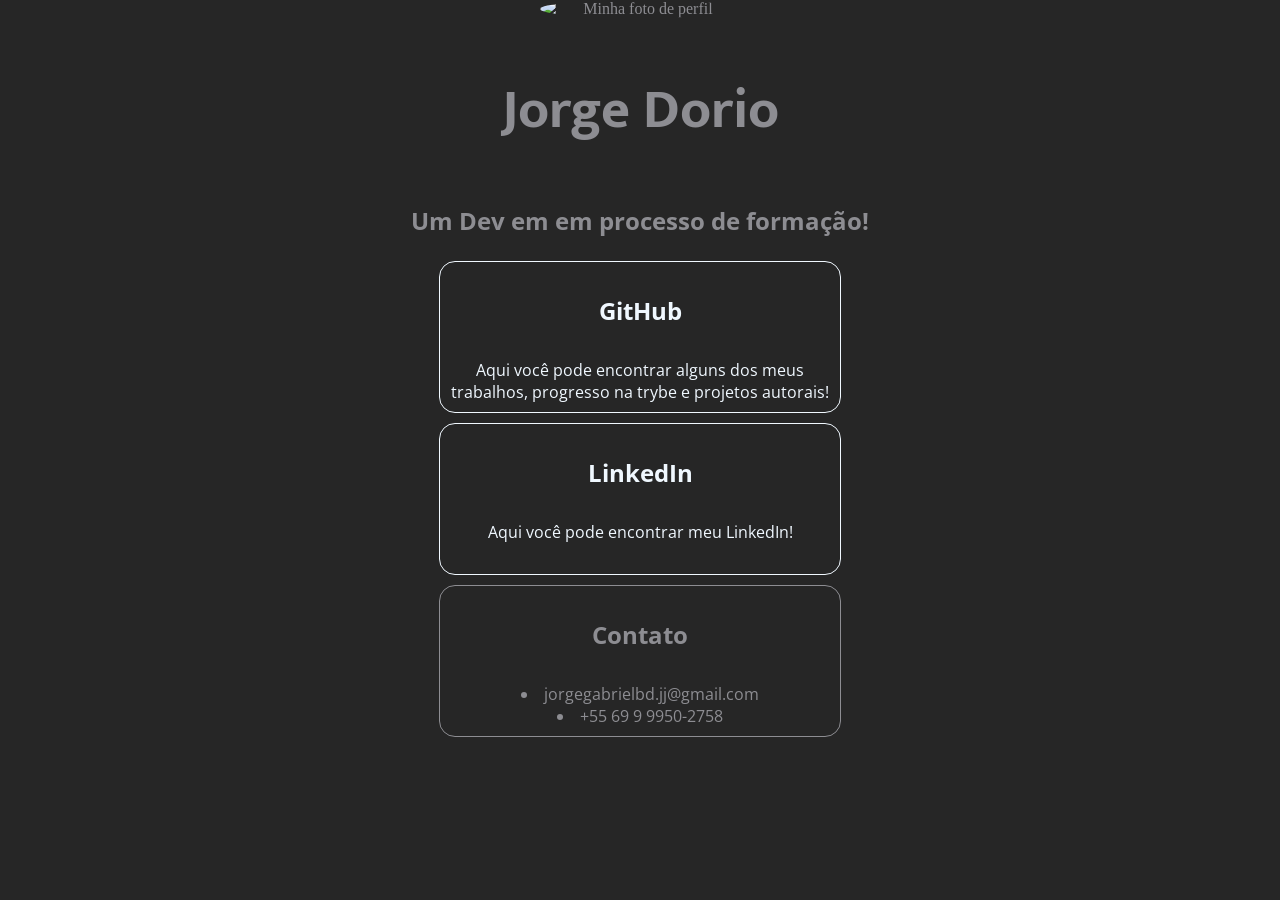
==== backup/index.html @ d6a850a8 "update" ====
<!DOCTYPE html>
<html lang="pt-br">
  <head>
    <meta charset="UTF-8" />
    <meta http-equiv="X-UA-Compatible" content="IE=edge" />
    <meta name="viewport" content="width=device-width, initial-scale=1.0" />
    <title>Portifólio</title>
    <link rel="stylesheet" href="style.css" />
  </head>
  <body>
    <section>
      <!-- Cabeçalho -->
      <img
        class="foto"
        src="profilePic.jpeg"
        alt="Minha foto de perfil"
        width="200rem"
      />
      <h1>Jorge Dorio</h1>
      <h3>Um Dev em em processo de formação!</h3>
    </section>
    <section class="conteiner">
      <!-- Conteúdo -->
      <a href="https://github.com/JorgeDorio" target="_blank">
        <section class="box">
          <h4>GitHub</h4>
          <p>
            Aqui você pode encontrar alguns dos meus trabalhos, progresso na
            trybe e projetos autorais!
          </p>
        </section>
      </a>
      <a href="https://www.linkedin.com/in/jorgedorio/" target="_blank">
        <section class="box">
          <h4>LinkedIn</h4>
          <p>Aqui você pode encontrar meu LinkedIn!</p>
        </section>
      </a>
      <section class="box">
        <h4>Contato</h4>
        <li>jorgegabrielbd.jj@gmail.com</li>
        <li>+55 69 9 9950-2758</li>
      </section>
    </section>
  </body>
</html>
---- backup/style.css ----
@import url('https://fonts.googleapis.com/css2?family=Mukta&family=Open+Sans+Condensed:wght@300&display=swap');

img {
  display: block;
  margin-left: auto;
  margin-right: auto;
  border-radius: 100%;
}

body {
  padding: 0;
  margin: 0;
  text-align: center;
  background-color: rgb(38, 38, 38);
  color: rgb(141, 141, 146);
}

h1 {
  font-family: 'Mukta', sans-serif;
  font-size: 3.5rem;
}

h3 {
  font-family: 'Open Sans Condensed', sans-serif;
  font-size: 1.5rem;
}

h4 {
  font-size: 1.5rem;
}

a {
  color: aliceblue;
  text-decoration: none;
}

section.box {
  font-family: 'Open Sans Condensed', sans-serif;
  border: solid;
  border-radius: 1rem;
  border-width: 1px;
  width: 25rem;
  height: 9.375rem;
  display: block;
  margin-left: auto;
  margin-right: auto;
  margin-top: 10px;
  
}
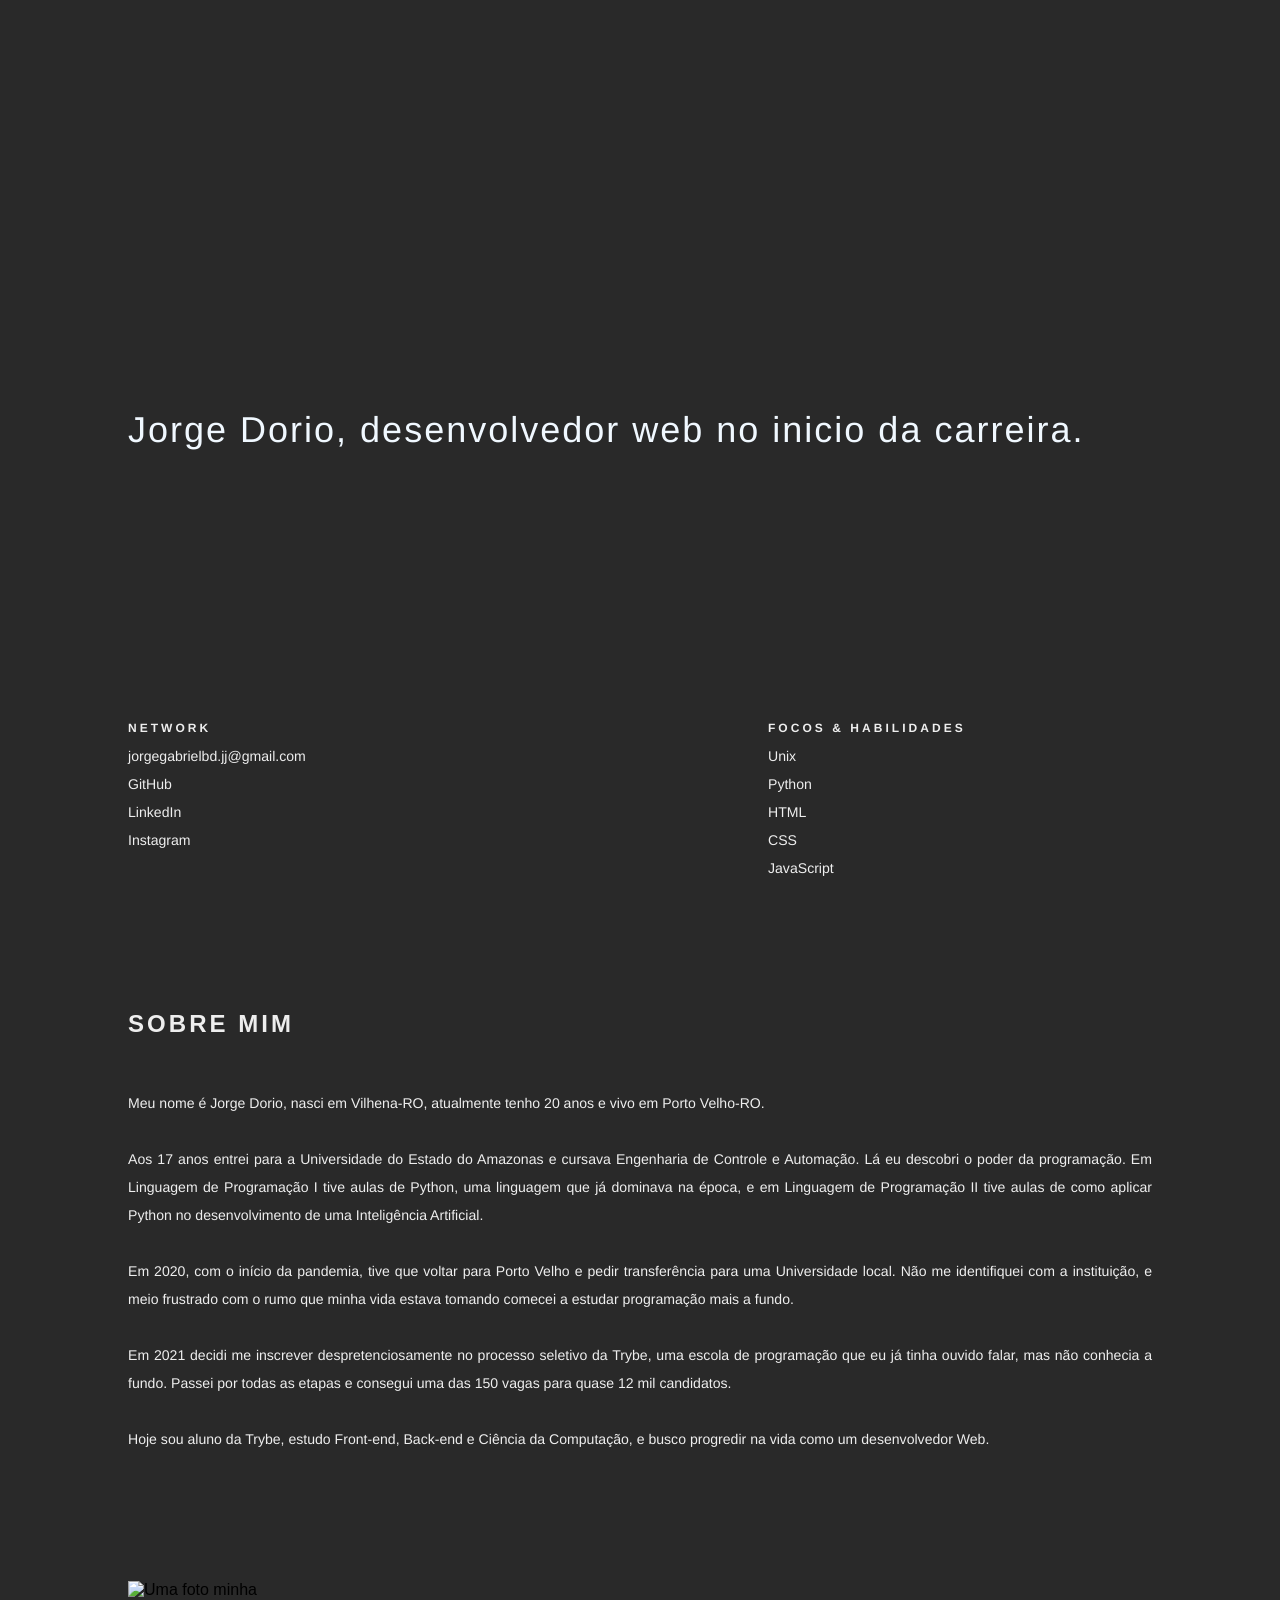
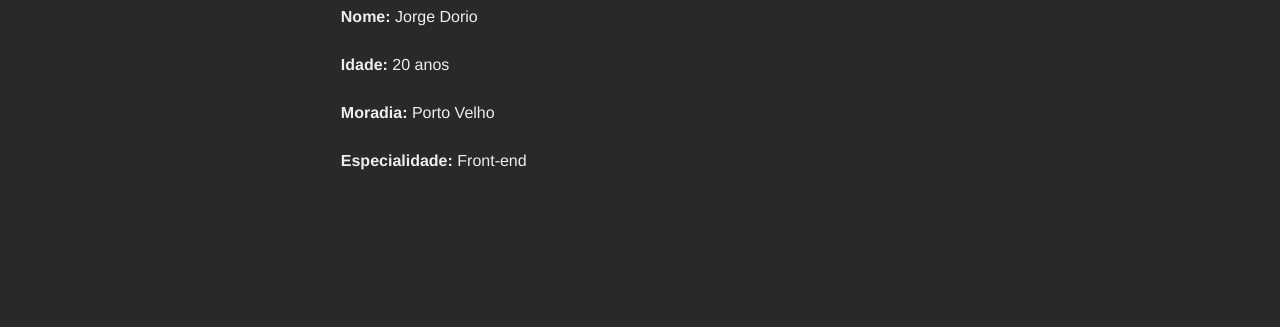
==== commit fa45a3ea: "update" ====
--- a/backup/index.html
+++ b/backup/index.html
@@ -4,43 +4,77 @@
     <meta charset="UTF-8" />
     <meta http-equiv="X-UA-Compatible" content="IE=edge" />
     <meta name="viewport" content="width=device-width, initial-scale=1.0" />
-    <title>Portifólio</title>
+    <title>Jorge Dorio</title>
     <link rel="stylesheet" href="style.css" />
   </head>
+
   <body>
-    <section>
-      <!-- Cabeçalho -->
-      <img
-        class="foto"
-        src="profilePic.jpeg"
-        alt="Minha foto de perfil"
-        width="200rem"
-      />
-      <h1>Jorge Dorio</h1>
-      <h3>Um Dev em em processo de formação!</h3>
-    </section>
-    <section class="conteiner">
-      <!-- Conteúdo -->
-      <a href="https://github.com/JorgeDorio" target="_blank">
-        <section class="box">
-          <h4>GitHub</h4>
-          <p>
-            Aqui você pode encontrar alguns dos meus trabalhos, progresso na
-            trybe e projetos autorais!
-          </p>
-        </section>
-      </a>
-      <a href="https://www.linkedin.com/in/jorgedorio/" target="_blank">
-        <section class="box">
-          <h4>LinkedIn</h4>
-          <p>Aqui você pode encontrar meu LinkedIn!</p>
-        </section>
-      </a>
-      <section class="box">
-        <h4>Contato</h4>
-        <li>jorgegabrielbd.jj@gmail.com</li>
-        <li>+55 69 9 9950-2758</li>
-      </section>
-    </section>
+    <div class="space">
+      <img class="animation" src="animation.gif" alt="" />
+    </div>
+    <h1>Jorge Dorio, desenvolvedor web no inicio da carreira.</h1>
+    <div class="topicos">
+      <h4 class="topictitle">NETWORK</h4>
+      <a href="http://" target="_blank" rel="noopener noreferrer"></a>
+      <a href="mailto:jorgegabrielbd.jj@gmail.com" target="_blank"
+        >jorgegabrielbd.jj@gmail.com</a
+      ><br />
+      <a href="https://github.com/JorgeDorio" target="_blank">GitHub</a> <br />
+      <a href="https://www.linkedin.com/in/jorgedorio/" target="_blank"
+        >LinkedIn</a
+      >
+      <br />
+      <a href="https://www.instagram.com/jorge.dorioo/" target="_blank"
+        >Instagram</a
+      >
+    </div>
+    <div class="topicos">
+      <h4 class="topictitle">FOCOS & HABILIDADES</h4>
+      <div>Unix</div>
+      <div>Python</div>
+      <div>HTML</div>
+      <div>CSS</div>
+      <div>JavaScript</div>
+    </div>
+    <div class="aboutme">
+      <h2>SOBRE MIM</h2>
+      <p>
+        Meu nome é Jorge Dorio, nasci em Vilhena-RO, atualmente tenho 20 anos e
+        vivo em Porto Velho-RO. <br />
+        <br />
+
+        Aos 17 anos entrei para a Universidade do Estado do Amazonas e cursava
+        Engenharia de Controle e Automação. Lá eu descobri o poder da
+        programação. Em Linguagem de Programação I tive aulas de Python, uma
+        linguagem que já dominava na época, e em Linguagem de Programação II
+        tive aulas de como aplicar Python no desenvolvimento de uma Inteligência
+        Artificial. <br />
+        <br />
+
+        Em 2020, com o início da pandemia, tive que voltar para Porto Velho e
+        pedir transferência para uma Universidade local. Não me identifiquei com
+        a instituição, e meio frustrado com o rumo que minha vida estava tomando
+        comecei a estudar programação mais a fundo. <br />
+        <br />
+
+        Em 2021 decidi me inscrever despretenciosamente no processo seletivo da
+        Trybe, uma escola de programação que eu já tinha ouvido falar, mas não
+        conhecia a fundo. Passei por todas as etapas e consegui uma das 150
+        vagas para quase 12 mil candidatos. <br />
+        <br />
+
+        Hoje sou aluno da Trybe, estudo Front-end, Back-end e Ciência da
+        Computação, e busco progredir na vida como um desenvolvedor Web.
+      </p>
+    </div>
+    <div class="conteiner">
+      <img class="profile" src="profilePic.jpeg" alt="Uma foto minha" />
+      <p>
+        <strong>Nome:</strong> Jorge Dorio <br />
+        <strong>Idade:</strong> 20 anos <br />
+        <strong>Moradia:</strong> Porto Velho <br />
+        <strong>Especialidade:</strong> Front-end
+      </p>
+    </div>
   </body>
 </html>
--- a/backup/style.css
+++ b/backup/style.css
@@ -1,49 +1,99 @@
-@import url('https://fonts.googleapis.com/css2?family=Mukta&family=Open+Sans+Condensed:wght@300&display=swap');
+.space {
+  margin: 10%;
+}
 
-img {
-  display: block;
-  margin-left: auto;
-  margin-right: auto;
-  border-radius: 100%;
+*{
+  padding: 0;
+  margin: 0;
 }
 
 body {
-  padding: 0;
-  margin: 0;
-  text-align: center;
-  background-color: rgb(38, 38, 38);
-  color: rgb(141, 141, 146);
+  font-family: sans-serif;
+  background-color: #292929;
 }
 
 h1 {
-  font-family: 'Mukta', sans-serif;
-  font-size: 3.5rem;
+  position: relative;
+  display: inline-block;
+  font-size: 2.25rem;
+  line-height: 3.5rem;
+  letter-spacing: 2px;
+  font-weight: normal;
+  font-style: normal;
+  color: aliceblue;
+  text-rendering: geometricPrecision;
+  margin: 10%;
 }
 
-h3 {
-  font-family: 'Open Sans Condensed', sans-serif;
-  font-size: 1.5rem;
+.topicos {
+  color: #eeeeee;
+  margin: 10%;
+  width: 30%;
+  float: left;
+  font-weight: normal;
+  font-style: normal;
+  font-size: 0.88rem;
+  line-height: 1.75rem;
+  text-rendering: geometricPrecision;
 }
 
 h4 {
-  font-size: 1.5rem;
+  letter-spacing: 0.19rem;
+  font-size: 0.75rem;
 }
 
 a {
-  color: aliceblue;
   text-decoration: none;
+  color: #eeeeee;
 }
 
-section.box {
-  font-family: 'Open Sans Condensed', sans-serif;
-  border: solid;
-  border-radius: 1rem;
-  border-width: 1px;
-  width: 25rem;
-  height: 9.375rem;
-  display: block;
-  margin-left: auto;
-  margin-right: auto;
-  margin-top: 10px;
-  
+.animation {
+  width: 2.25rem;
+  filter: invert(1);
 }
+
+h2{
+  letter-spacing: 0.19rem;
+  font-size: 1.5rem;
+  color: #eeeeee;
+  margin-bottom: 5%;
+}
+
+p{
+  text-align: justify;
+  color: #eeeeee;
+  float: left;
+  font-weight: normal;
+  font-style: normal;
+  font-size: 0.88rem;
+  line-height: 1.75rem;
+  text-rendering: geometricPrecision;
+}
+
+.profile{
+  float: left;
+  width: 12.5rem;
+  height: 12.5rem;
+  margin: 0;
+  padding: 0;
+}
+
+.conteiner{
+  margin: 10% 10%;
+  display: inline-block;
+  vertical-align: top;
+}
+
+.conteiner p{
+  font-size: 1rem;
+  line-height: 3rem;
+  margin: 0;
+
+  float: right;
+  padding: 0.8rem;
+  vertical-align: top;
+}
+
+.aboutme{
+  margin: 10% 10%;
+}
